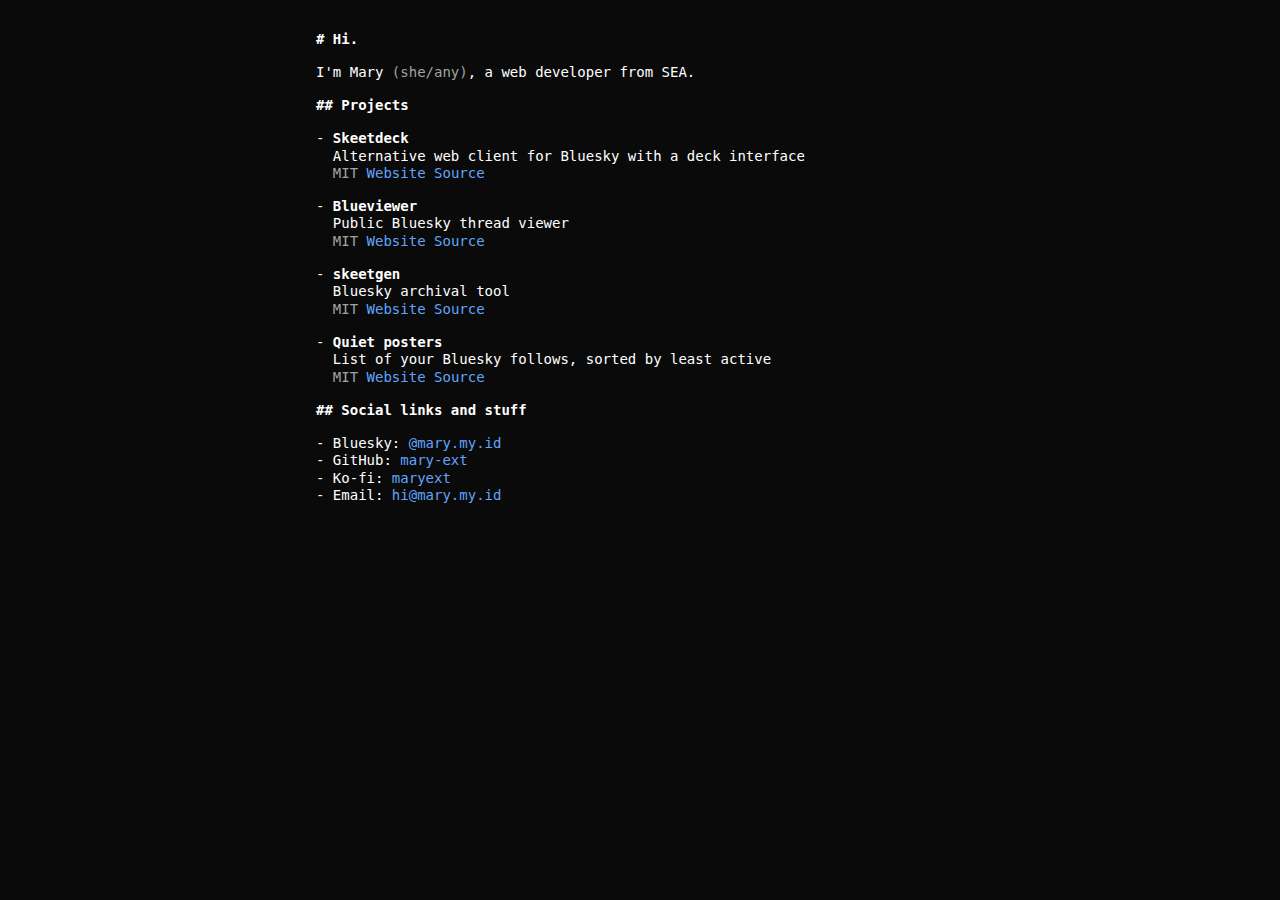
==== index.html @ df1d2aec "updates" ====
<!doctype html>
<html>

<head>
	<meta charset='utf-8' />
	<meta name='viewport' content='width=device-width, initial-scale=1.0' />
	<link rel='stylesheet' href='https://fonts.bunny.net' />
	<link rel='stylesheet' href='https://fonts.bunny.net/css?family=jetbrains-mono' />
	<link rel='stylesheet' href='./style.css' />
	<title>Mary</title>
</head>

<body>
	<!-- <nav>
		<span><a href='/'>Home</a></span>
	</nav> -->

	<main>
		<h1>Hi.</h1>

		<p>I'm Mary <small>(she/any)</small>, a web developer from SEA.</p>

		<h2>Projects</h2>

		<ul>
			<li role='article'>
				<header>
					<h3>Skeetdeck</h3>
					<p>Alternative web client for Bluesky with a deck interface</p>
					<small>MIT</small>
					<small><a href='https://skeetdeck.pages.dev'>Website</a></small>
					<small><a href='https://github.com/mary-ext/langit'>Source</a></small>
				</header>
			</li>

			<li role='article'>
				<header>
					<h3>Blueviewer</h3>
					<p>Public Bluesky thread viewer</p>
					<small>MIT</small>
					<small><a href='https://blueviewer.pages.dev'>Website</a></small>
					<small><a href='https://github.com/mary-ext/blueviewer'>Source</a></small>
				</header>
			</li>

			<li role='article'>
				<header>
					<h3>skeetgen</h3>
					<p>Bluesky archival tool</p>
					<small>MIT</small>
					<small><a href='https://mary-ext.github.io/skeetgen'>Website</a></small>
					<small><a href='https://github.com/mary-ext/skeetgen'>Source</a></small>
				</header>
			</li>

			<li role='article'>
				<header>
					<h3>Quiet posters</h3>
					<p>List of your Bluesky follows, sorted by least active</p>
					<small>MIT</small>
					<small><a href='https://mary-ext.github.io/bluesky-quiet-posters'>Website</a></small>
					<small><a href='https://github.com/mary-ext/bluesky-quiet-posters'>Source</a></small>
				</header>
			</li>
		</ul>

		<h2>Social links and stuff</h2>

		<ul>
			<li>Bluesky: <a rel='me' href='https://bsky.app/profile/mary.my.id'>@mary.my.id</a></li>
			<li>GitHub: <a href='https://github.com/mary-ext'>mary-ext</a></li>
			<li>Ko-fi: <a href='https://ko-fi.com/maryext'>maryext</a></li>
			<li>Email: <a href='mailto:hi@mary.my.id'>hi@mary.my.id</a></li>
		</ul>
	</main>
</body>

</html>
---- style.css ----
*,
*::before,
*::after {
	box-sizing: border-box;
}

html {
	background: rgb(10 10 10);
	color: rgb(255 255 255);
	color-scheme: dark;
	font-size: 14px;
	line-height: 1.25rem;
}

body {
	font-family: 'JetBrains Mono NL', 'JetBrains Mono', monospace;
	font-variant-ligatures: none;
	font-feature-settings: 'liga' 0;
	max-width: 680px;
	margin: 0 auto;
	padding: 16px;
}

button,
input,
select,
textarea,
optgroup,
*::placeholder {
	font: inherit;
	text-transform: none;
}

code,
pre,
kbd,
samp {
	font: inherit;
}

summary {
	display: list-item;
}

b,
strong {
	font-weight: bold;
}

h1,
h2,
h3,
h4,
h5,
h6,
p {
	margin-block-start: 1.1rem;
	margin-block-end: 1.1rem;
}

h1,
h2,
h3,
h4,
h5,
h6 {
	font-size: inherit;
	font-weight: bold;
}

h1::before {
	content: '# ';
	content: '# ' / '';
}

h2::before {
	content: '## ';
	content: '## ' / '';
}

h3::before {
	content: '### ';
	content: '### ' / '';
}

h4::before {
	content: '#### ';
	content: '#### ' / '';
}

h5::before {
	content: '##### ';
	content: '##### ' / '';
}

h6::before {
	content: '###### ';
	content: '###### ' / '';
}

hr {
	color: rgb(163 163 163);
	border: 0;
	margin: 1.15rem 0;
}

hr::before {
	content: '---';
	content: '---' / '';
}

ul {
	list-style-type: '- ';
	padding-inline-start: 2ch;
}

ol {
	padding-inline-start: 3ch;
}

li[role=article]+li[role=article] {
	margin-top: 1.1rem;
}

li header {
	margin: 0;
}

li h1::before,
li h2::before,
li h3::before,
li h4::before,
li h5::before,
li h6::before {
	content: unset;
}

blockquote {
	color: Mark;
	position: relative;
	margin-block-start: 1.1rem;
	margin-block-end: 1.1rem;
	margin-inline-start: 2ch;
}

blockquote::before {
	content: '>';
	content: '>' / '';
	position: absolute;
	top: 0;
	bottom: 0;
	left: -2ch;
}

header {
	margin-block-start: 1.1rem;
	margin-block-end: 1.1rem;
}

header h1,
header h2,
header h3,
header h4,
header h5,
header h6,
header p {
	margin-block-start: 0;
	margin-block-end: 0;
}

a {
	color: rgb(96 165 250);
	text-decoration: none;
}

a:hover {
	text-decoration: underline;
}

small {
	font-size: inherit;
	color: rgb(163 163 163);
}

code {
	color: #006161;
}

code::before,
code::after {
	content: '`';
	content: '`' / '';
}

pre {
	margin: 2ch 0;
}

pre code {
	color: currentColor;
	display: block;
	overflow-x: auto;
}

pre code::before,
pre code::after {
	content: unset;
}

pre::before,
pre::after {
	content: '```';
	content: '```' / '';
	display: block;
	color: #555;
}

nav {
	display: flex;
	gap: 2ch;
	margin-block-end: 1.1rem;
}

nav span::before,
nav span::after {
	color: rgb(163 163 163);
}

nav span::before {
	content: '[';
	content: '[' / '';
}

nav span::after {
	content: ']';
	content: ']' / '';
}

main {
	margin-block-start: 1.1rem;
}
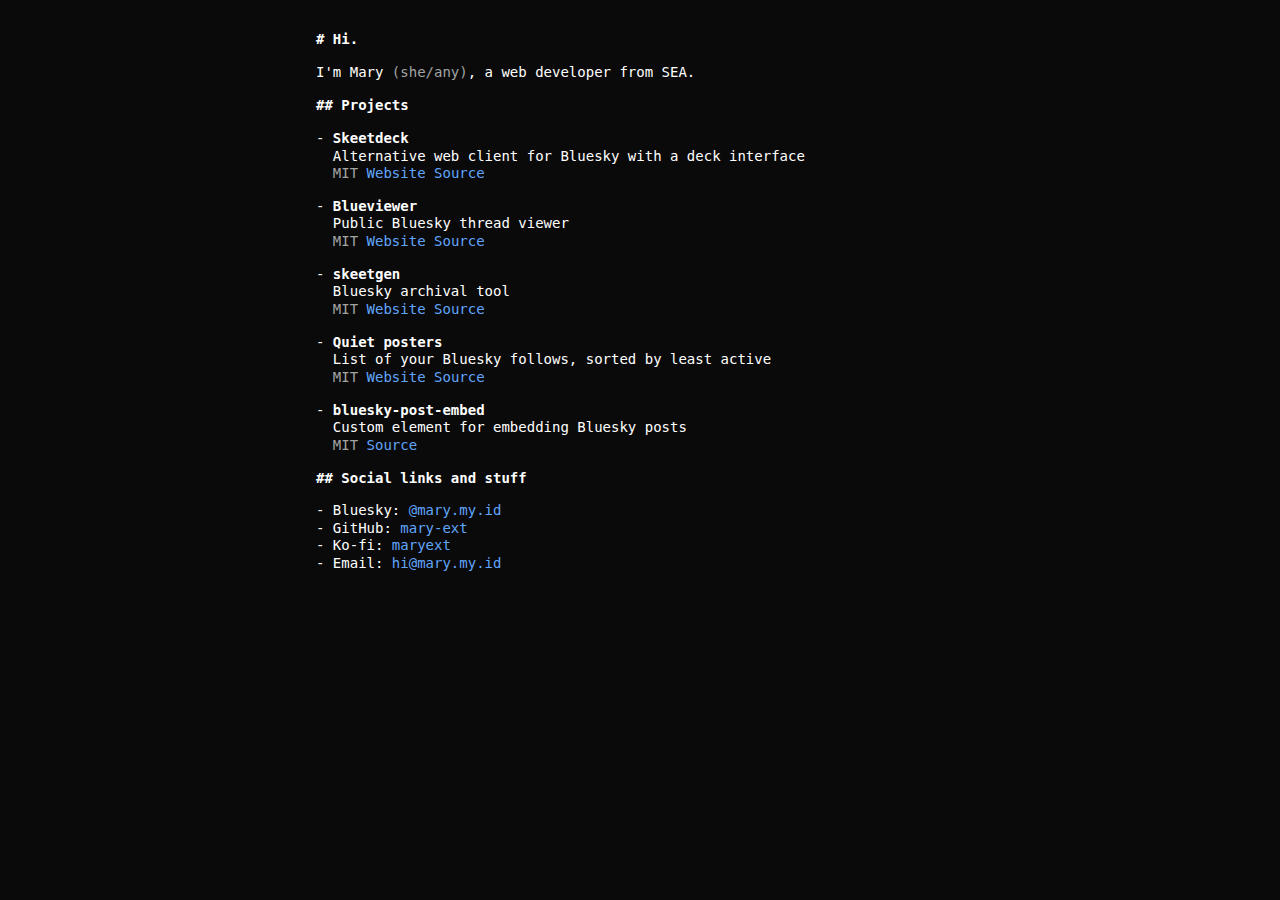
==== commit 62c269de: "add bluesky-post-embed" ====
--- a/index.html
+++ b/index.html
@@ -62,6 +62,15 @@
 					<small><a href='https://github.com/mary-ext/bluesky-quiet-posters'>Source</a></small>
 				</header>
 			</li>
+
+			<li role='article'>
+				<header>
+					<h3>bluesky-post-embed</h3>
+					<p>Custom element for embedding Bluesky posts</p>
+					<small>MIT</small>
+					<small><a href='https://github.com/mary-ext/bluesky-post-embed'>Source</a></small>
+				</header>
+			</li>
 		</ul>
 
 		<h2>Social links and stuff</h2>
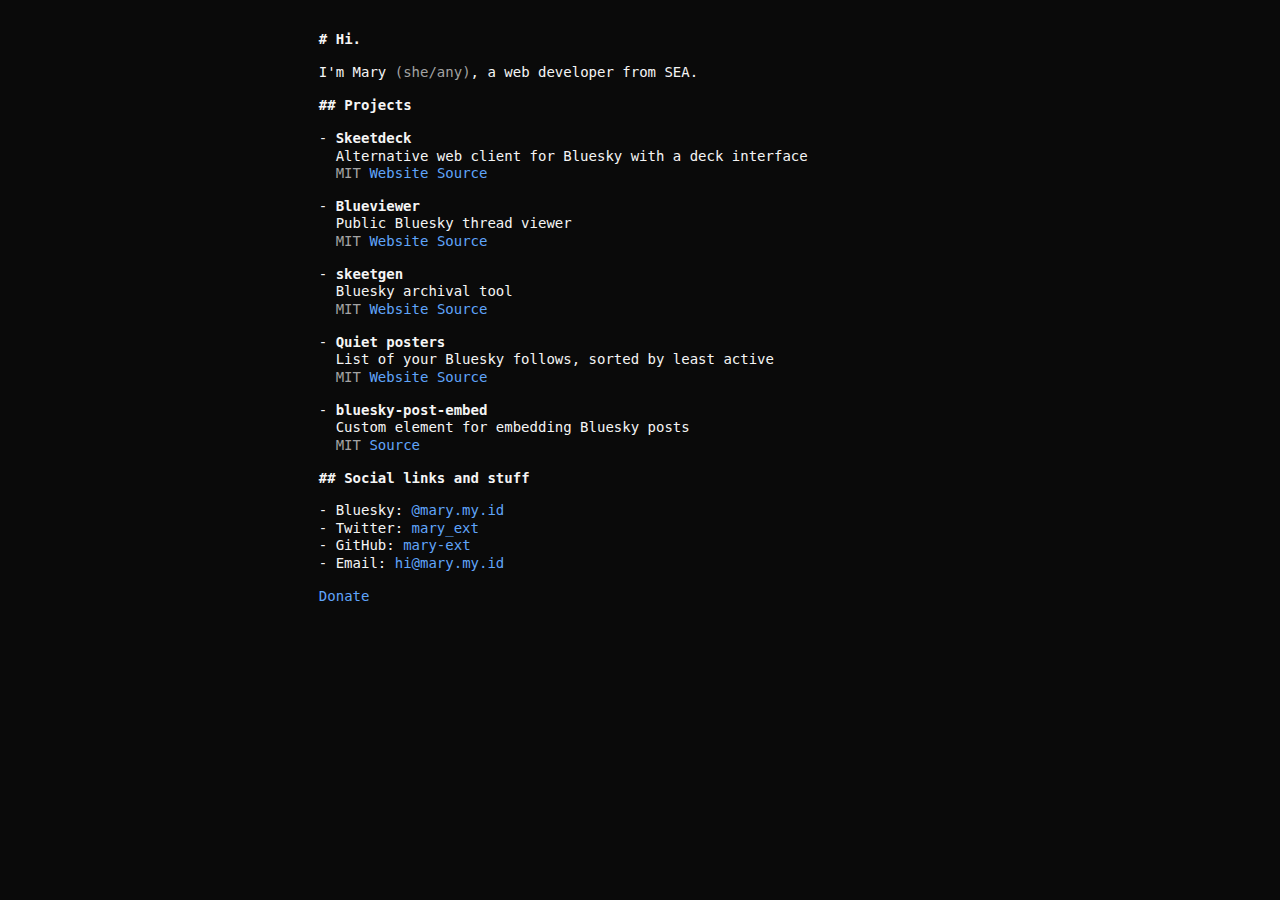
==== commit 55c5c2df: "push" ====
--- a/index.html
+++ b/index.html
@@ -1,87 +1,87 @@
-<!doctype html>
+<!DOCTYPE html>
 <html>
+	<head>
+		<meta charset="utf-8" />
+		<meta name="viewport" content="width=device-width, initial-scale=1.0" />
+		<link rel="stylesheet" href="https://fonts.bunny.net" />
+		<link rel="stylesheet" href="https://fonts.bunny.net/css?family=jetbrains-mono" />
+		<link rel="stylesheet" href="./style.css" />
+		<title>Mary</title>
+	</head>
 
-<head>
-	<meta charset='utf-8' />
-	<meta name='viewport' content='width=device-width, initial-scale=1.0' />
-	<link rel='stylesheet' href='https://fonts.bunny.net' />
-	<link rel='stylesheet' href='https://fonts.bunny.net/css?family=jetbrains-mono' />
-	<link rel='stylesheet' href='./style.css' />
-	<title>Mary</title>
-</head>
-
-<body>
-	<!-- <nav>
+	<body>
+		<!-- <nav>
 		<span><a href='/'>Home</a></span>
 	</nav> -->
 
-	<main>
-		<h1>Hi.</h1>
+		<main>
+			<h1>Hi.</h1>
 
-		<p>I'm Mary <small>(she/any)</small>, a web developer from SEA.</p>
+			<p>I'm Mary <small>(she/any)</small>, a web developer from SEA.</p>
 
-		<h2>Projects</h2>
+			<h2>Projects</h2>
 
-		<ul>
-			<li role='article'>
-				<header>
-					<h3>Skeetdeck</h3>
-					<p>Alternative web client for Bluesky with a deck interface</p>
-					<small>MIT</small>
-					<small><a href='https://skeetdeck.pages.dev'>Website</a></small>
-					<small><a href='https://github.com/mary-ext/langit'>Source</a></small>
-				</header>
-			</li>
+			<ul>
+				<li role="article">
+					<header>
+						<h3>Skeetdeck</h3>
+						<p>Alternative web client for Bluesky with a deck interface</p>
+						<small>MIT</small>
+						<small><a href="https://skeetdeck.pages.dev">Website</a></small>
+						<small><a href="https://github.com/mary-ext/langit">Source</a></small>
+					</header>
+				</li>
 
-			<li role='article'>
-				<header>
-					<h3>Blueviewer</h3>
-					<p>Public Bluesky thread viewer</p>
-					<small>MIT</small>
-					<small><a href='https://blueviewer.pages.dev'>Website</a></small>
-					<small><a href='https://github.com/mary-ext/blueviewer'>Source</a></small>
-				</header>
-			</li>
+				<li role="article">
+					<header>
+						<h3>Blueviewer</h3>
+						<p>Public Bluesky thread viewer</p>
+						<small>MIT</small>
+						<small><a href="https://blueviewer.pages.dev">Website</a></small>
+						<small><a href="https://github.com/mary-ext/blueviewer">Source</a></small>
+					</header>
+				</li>
 
-			<li role='article'>
-				<header>
-					<h3>skeetgen</h3>
-					<p>Bluesky archival tool</p>
-					<small>MIT</small>
-					<small><a href='https://mary-ext.github.io/skeetgen'>Website</a></small>
-					<small><a href='https://github.com/mary-ext/skeetgen'>Source</a></small>
-				</header>
-			</li>
+				<li role="article">
+					<header>
+						<h3>skeetgen</h3>
+						<p>Bluesky archival tool</p>
+						<small>MIT</small>
+						<small><a href="https://mary-ext.github.io/skeetgen">Website</a></small>
+						<small><a href="https://github.com/mary-ext/skeetgen">Source</a></small>
+					</header>
+				</li>
 
-			<li role='article'>
-				<header>
-					<h3>Quiet posters</h3>
-					<p>List of your Bluesky follows, sorted by least active</p>
-					<small>MIT</small>
-					<small><a href='https://mary-ext.github.io/bluesky-quiet-posters'>Website</a></small>
-					<small><a href='https://github.com/mary-ext/bluesky-quiet-posters'>Source</a></small>
-				</header>
-			</li>
+				<li role="article">
+					<header>
+						<h3>Quiet posters</h3>
+						<p>List of your Bluesky follows, sorted by least active</p>
+						<small>MIT</small>
+						<small><a href="https://mary-ext.github.io/bluesky-quiet-posters">Website</a></small>
+						<small><a href="https://github.com/mary-ext/bluesky-quiet-posters">Source</a></small>
+					</header>
+				</li>
 
-			<li role='article'>
-				<header>
-					<h3>bluesky-post-embed</h3>
-					<p>Custom element for embedding Bluesky posts</p>
-					<small>MIT</small>
-					<small><a href='https://github.com/mary-ext/bluesky-post-embed'>Source</a></small>
-				</header>
-			</li>
-		</ul>
+				<li role="article">
+					<header>
+						<h3>bluesky-post-embed</h3>
+						<p>Custom element for embedding Bluesky posts</p>
+						<small>MIT</small>
+						<small><a href="https://github.com/mary-ext/bluesky-post-embed">Source</a></small>
+					</header>
+				</li>
+			</ul>
 
-		<h2>Social links and stuff</h2>
+			<h2>Social links and stuff</h2>
 
-		<ul>
-			<li>Bluesky: <a rel='me' href='https://bsky.app/profile/mary.my.id'>@mary.my.id</a></li>
-			<li>GitHub: <a href='https://github.com/mary-ext'>mary-ext</a></li>
-			<li>Ko-fi: <a href='https://ko-fi.com/maryext'>maryext</a></li>
-			<li>Email: <a href='mailto:hi@mary.my.id'>hi@mary.my.id</a></li>
-		</ul>
-	</main>
-</body>
+			<ul>
+				<li>Bluesky: <a rel="me" href="https://bsky.app/profile/mary.my.id">@mary.my.id</a></li>
+				<li>Twitter: <a rel="me" href="https://twitter.com/mary_ext">mary_ext</a></li>
+				<li>GitHub: <a href="https://github.com/mary-ext">mary-ext</a></li>
+				<li>Email: <a href="mailto:hi@mary.my.id">hi@mary.my.id</a></li>
+			</ul>
 
-</html>+			<p><a href="./donate.html">Donate</a></p>
+		</main>
+	</body>
+</html>
--- a/style.css
+++ b/style.css
@@ -4,9 +4,18 @@
 	box-sizing: border-box;
 }
 
+:root {
+	--background-primary: #0a0a0a;
+	--text-primary: #f5f5f5;
+	--text-secondary: #a3a3a3;
+	--text-tertiary: #737373;
+	--text-accent: #60a5fa;
+	--text-quote: #86efac;
+}
+
 html {
-	background: rgb(10 10 10);
-	color: rgb(255 255 255);
+	background: var(--background-primary);
+	color: var(--text-primary);
 	color-scheme: dark;
 	font-size: 14px;
 	line-height: 1.25rem;
@@ -16,7 +25,7 @@
 	font-family: 'JetBrains Mono NL', 'JetBrains Mono', monospace;
 	font-variant-ligatures: none;
 	font-feature-settings: 'liga' 0;
-	max-width: 680px;
+	max-width: 80ch;
 	margin: 0 auto;
 	padding: 16px;
 }
@@ -99,7 +108,8 @@
 }
 
 hr {
-	color: rgb(163 163 163);
+	color: var(--text-tertiary);
+	text-align: center;
 	border: 0;
 	margin: 1.15rem 0;
 }
@@ -118,7 +128,7 @@
 	padding-inline-start: 3ch;
 }
 
-li[role=article]+li[role=article] {
+li[role='article'] + li[role='article'] {
 	margin-top: 1.1rem;
 }
 
@@ -136,7 +146,7 @@
 }
 
 blockquote {
-	color: Mark;
+	color: var(--text-quote);
 	position: relative;
 	margin-block-start: 1.1rem;
 	margin-block-end: 1.1rem;
@@ -169,7 +179,7 @@
 }
 
 a {
-	color: rgb(96 165 250);
+	color: #60a5fa;
 	text-decoration: none;
 }
 
@@ -179,11 +189,11 @@
 
 small {
 	font-size: inherit;
-	color: rgb(163 163 163);
+	color: var(--text-secondary);
 }
 
 code {
-	color: #006161;
+	color: var(--text-quote);
 }
 
 code::before,
@@ -212,7 +222,7 @@
 	content: '```';
 	content: '```' / '';
 	display: block;
-	color: #555;
+	color: var(--text-tertiary);
 }
 
 nav {
@@ -223,7 +233,7 @@
 
 nav span::before,
 nav span::after {
-	color: rgb(163 163 163);
+	color: var(--text-tertiary);
 }
 
 nav span::before {
@@ -238,4 +248,10 @@
 
 main {
 	margin-block-start: 1.1rem;
-}+}
+
+.icon {
+	height: 1em;
+	width: 1em;
+	vertical-align: -2px;
+}
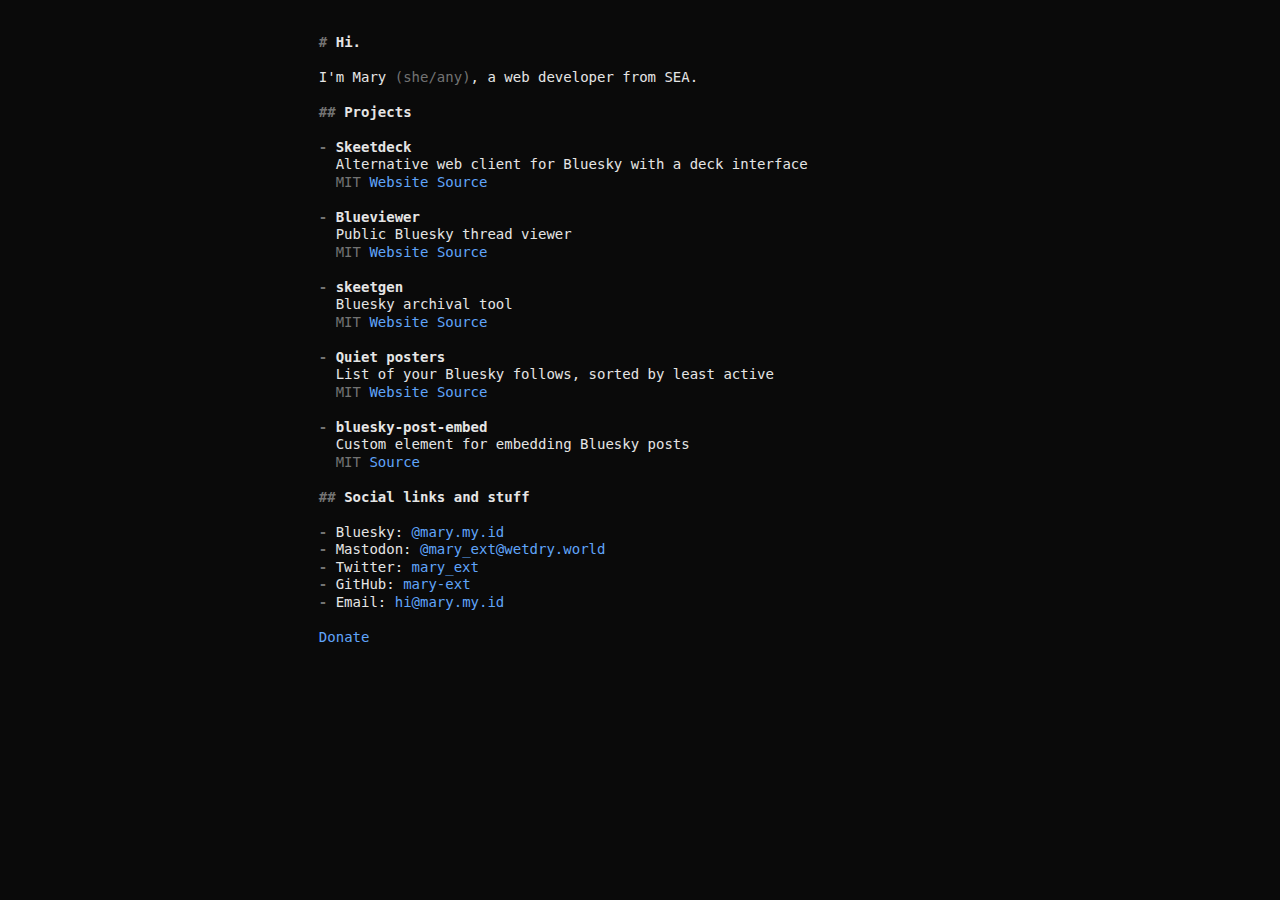
==== commit 4d661b15: "push" ====
--- a/index.html
+++ b/index.html
@@ -76,6 +76,7 @@
 
 			<ul>
 				<li>Bluesky: <a rel="me" href="https://bsky.app/profile/mary.my.id">@mary.my.id</a></li>
+				<li>Mastodon: <a rel="me" href="https://wetdry.world/@mary_ext">@mary_ext@wetdry.world</a></li>
 				<li>Twitter: <a rel="me" href="https://twitter.com/mary_ext">mary_ext</a></li>
 				<li>GitHub: <a href="https://github.com/mary-ext">mary-ext</a></li>
 				<li>Email: <a href="mailto:hi@mary.my.id">hi@mary.my.id</a></li>
--- a/style.css
+++ b/style.css
@@ -6,11 +6,11 @@
 
 :root {
 	--background-primary: #0a0a0a;
-	--text-primary: #f5f5f5;
-	--text-secondary: #a3a3a3;
-	--text-tertiary: #737373;
+	--text-primary: #e5e5e5;
+	--text-secondary: #737373;
 	--text-accent: #60a5fa;
-	--text-quote: #86efac;
+	--text-quote: #bbf7d0;
+	--line-height: 1.25rem;
 }
 
 html {
@@ -18,7 +18,7 @@
 	color: var(--text-primary);
 	color-scheme: dark;
 	font-size: 14px;
-	line-height: 1.25rem;
+	line-height: var(--line-height);
 }
 
 body {
@@ -63,8 +63,8 @@
 h5,
 h6,
 p {
-	margin-block-start: 1.1rem;
-	margin-block-end: 1.1rem;
+	margin-block-start: var(--line-height);
+	margin-block-end: var(--line-height);
 }
 
 h1,
@@ -77,6 +77,15 @@
 	font-weight: bold;
 }
 
+h1::before,
+h2::before,
+h3::before,
+h4::before,
+h5::before,
+h6::before {
+	color: var(--text-secondary);
+}
+
 h1::before {
 	content: '# ';
 	content: '# ' / '';
@@ -108,10 +117,10 @@
 }
 
 hr {
-	color: var(--text-tertiary);
+	color: var(--text-secondary);
 	text-align: center;
 	border: 0;
-	margin: 1.15rem 0;
+	margin: var(--line-height) 0;
 }
 
 hr::before {
@@ -121,7 +130,12 @@
 
 ul {
 	list-style-type: '- ';
+	margin: var(--line-height) 0;
 	padding-inline-start: 2ch;
+}
+ul li::marker {
+	font-weight: bold;
+	color: var(--text-secondary);
 }
 
 ol {
@@ -129,7 +143,7 @@
 }
 
 li[role='article'] + li[role='article'] {
-	margin-top: 1.1rem;
+	margin-top: var(--line-height);
 }
 
 li header {
@@ -148,8 +162,8 @@
 blockquote {
 	color: var(--text-quote);
 	position: relative;
-	margin-block-start: 1.1rem;
-	margin-block-end: 1.1rem;
+	margin-block-start: var(--line-height);
+	margin-block-end: var(--line-height);
 	margin-inline-start: 2ch;
 }
 
@@ -194,35 +208,11 @@
 
 code {
 	color: var(--text-quote);
-}
-
-code::before,
-code::after {
-	content: '`';
-	content: '`' / '';
+	overflow-wrap: break-word;
 }
 
 pre {
 	margin: 2ch 0;
-}
-
-pre code {
-	color: currentColor;
-	display: block;
-	overflow-x: auto;
-}
-
-pre code::before,
-pre code::after {
-	content: unset;
-}
-
-pre::before,
-pre::after {
-	content: '```';
-	content: '```' / '';
-	display: block;
-	color: var(--text-tertiary);
 }
 
 nav {
@@ -233,7 +223,7 @@
 
 nav span::before,
 nav span::after {
-	color: var(--text-tertiary);
+	color: var(--text-secondary);
 }
 
 nav span::before {
@@ -249,9 +239,3 @@
 main {
 	margin-block-start: 1.1rem;
 }
-
-.icon {
-	height: 1em;
-	width: 1em;
-	vertical-align: -2px;
-}
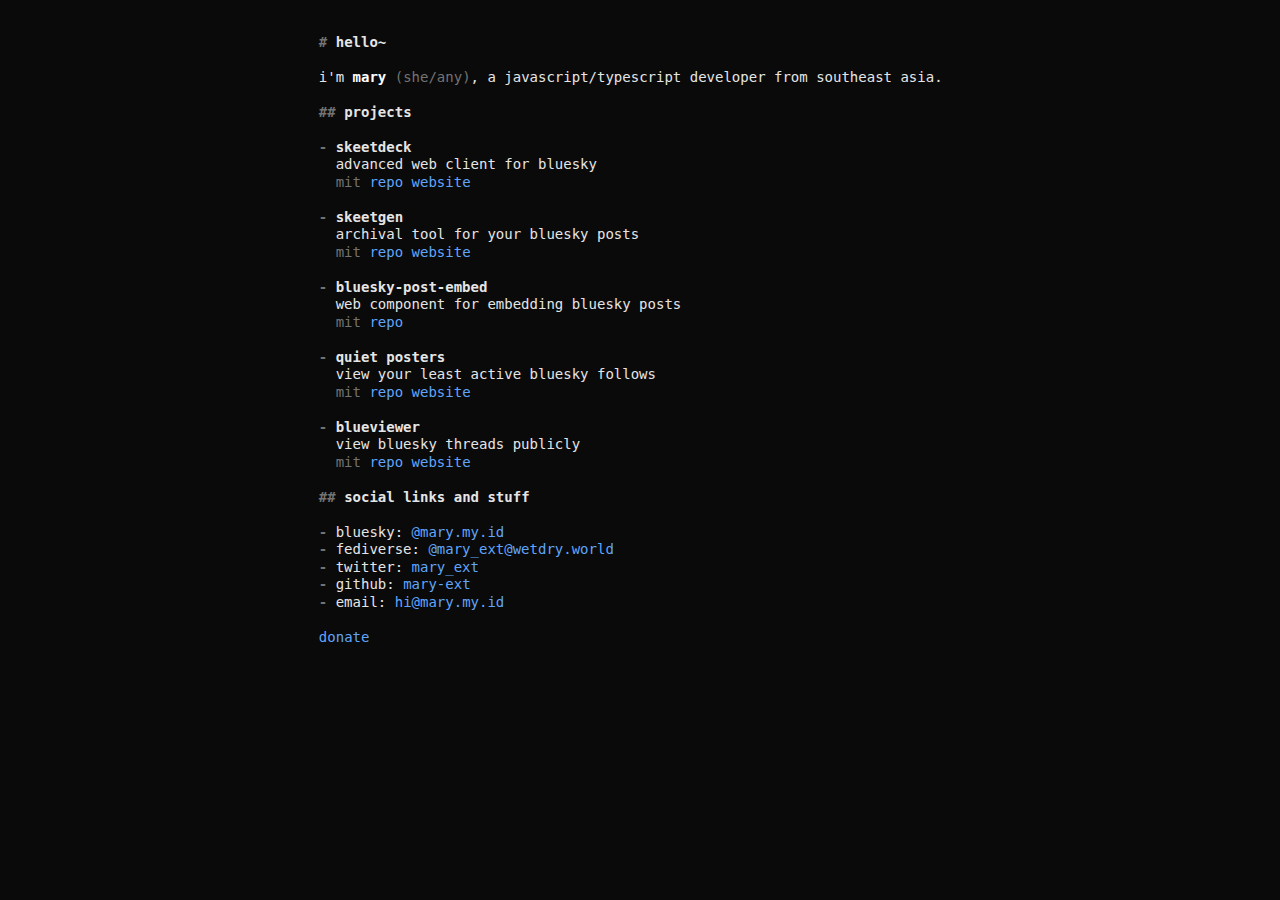
==== commit dd4bd12d: "push" ====
--- a/index.html
+++ b/index.html
@@ -15,74 +15,77 @@
 	</nav> -->
 
 		<main>
-			<h1>Hi.</h1>
+			<h1>hello~</h1>
 
-			<p>I'm Mary <small>(she/any)</small>, a web developer from SEA.</p>
+			<p>
+				i'm <strong>mary</strong> <small>(she/any)</small>, a javascript/typescript developer from southeast
+				asia.
+			</p>
 
-			<h2>Projects</h2>
+			<h2>projects</h2>
 
 			<ul>
 				<li role="article">
 					<header>
-						<h3>Skeetdeck</h3>
-						<p>Alternative web client for Bluesky with a deck interface</p>
-						<small>MIT</small>
-						<small><a href="https://skeetdeck.pages.dev">Website</a></small>
-						<small><a href="https://github.com/mary-ext/langit">Source</a></small>
-					</header>
-				</li>
-
-				<li role="article">
-					<header>
-						<h3>Blueviewer</h3>
-						<p>Public Bluesky thread viewer</p>
-						<small>MIT</small>
-						<small><a href="https://blueviewer.pages.dev">Website</a></small>
-						<small><a href="https://github.com/mary-ext/blueviewer">Source</a></small>
+						<h3>skeetdeck</h3>
+						<p>advanced web client for bluesky</p>
+						<small>mit</small>
+						<small><a href="https://github.com/mary-ext/langit">repo</a></small>
+						<small><a href="https://skeetdeck.pages.dev">website</a></small>
 					</header>
 				</li>
 
 				<li role="article">
 					<header>
 						<h3>skeetgen</h3>
-						<p>Bluesky archival tool</p>
-						<small>MIT</small>
-						<small><a href="https://mary-ext.github.io/skeetgen">Website</a></small>
-						<small><a href="https://github.com/mary-ext/skeetgen">Source</a></small>
-					</header>
-				</li>
-
-				<li role="article">
-					<header>
-						<h3>Quiet posters</h3>
-						<p>List of your Bluesky follows, sorted by least active</p>
-						<small>MIT</small>
-						<small><a href="https://mary-ext.github.io/bluesky-quiet-posters">Website</a></small>
-						<small><a href="https://github.com/mary-ext/bluesky-quiet-posters">Source</a></small>
+						<p>archival tool for your bluesky posts</p>
+						<small>mit</small>
+						<small><a href="https://github.com/mary-ext/skeetgen">repo</a></small>
+						<small><a href="https://mary-ext.github.io/skeetgen">website</a></small>
 					</header>
 				</li>
 
 				<li role="article">
 					<header>
 						<h3>bluesky-post-embed</h3>
-						<p>Custom element for embedding Bluesky posts</p>
-						<small>MIT</small>
-						<small><a href="https://github.com/mary-ext/bluesky-post-embed">Source</a></small>
+						<p>web component for embedding bluesky posts</p>
+						<small>mit</small>
+						<small><a href="https://github.com/mary-ext/bluesky-post-embed">repo</a></small>
+					</header>
+				</li>
+
+				<li role="article">
+					<header>
+						<h3>quiet posters</h3>
+						<p>view your least active bluesky follows</p>
+						<small>mit</small>
+						<small><a href="https://github.com/mary-ext/bluesky-quiet-posters">repo</a></small>
+						<small><a href="https://mary-ext.github.io/bluesky-quiet-posters">website</a></small>
+					</header>
+				</li>
+
+				<li role="article">
+					<header>
+						<h3>blueviewer</h3>
+						<p>view bluesky threads publicly</p>
+						<small>mit</small>
+						<small><a href="https://github.com/mary-ext/blueviewer">repo</a></small>
+						<small><a href="https://blueviewer.pages.dev">website</a></small>
 					</header>
 				</li>
 			</ul>
 
-			<h2>Social links and stuff</h2>
+			<h2>social links and stuff</h2>
 
 			<ul>
-				<li>Bluesky: <a rel="me" href="https://bsky.app/profile/mary.my.id">@mary.my.id</a></li>
-				<li>Mastodon: <a rel="me" href="https://wetdry.world/@mary_ext">@mary_ext@wetdry.world</a></li>
-				<li>Twitter: <a rel="me" href="https://twitter.com/mary_ext">mary_ext</a></li>
-				<li>GitHub: <a href="https://github.com/mary-ext">mary-ext</a></li>
-				<li>Email: <a href="mailto:hi@mary.my.id">hi@mary.my.id</a></li>
+				<li>bluesky: <a rel="me" href="https://bsky.app/profile/mary.my.id">@mary.my.id</a></li>
+				<li>fediverse: <a rel="me" href="https://wetdry.world/@mary_ext">@mary_ext@wetdry.world</a></li>
+				<li>twitter: <a rel="me" href="https://twitter.com/mary_ext">mary_ext</a></li>
+				<li>github: <a href="https://github.com/mary-ext">mary-ext</a></li>
+				<li>email: <a href="mailto:hi@mary.my.id">hi@mary.my.id</a></li>
 			</ul>
 
-			<p><a href="./donate.html">Donate</a></p>
+			<p><a href="./donate.html">donate</a></p>
 		</main>
 	</body>
 </html>
--- a/style.css
+++ b/style.css
@@ -8,6 +8,7 @@
 	--background-primary: #0a0a0a;
 	--text-primary: #e5e5e5;
 	--text-secondary: #737373;
+	--text-strong: #ffffff;
 	--text-accent: #60a5fa;
 	--text-quote: #bbf7d0;
 	--line-height: 1.25rem;
@@ -53,6 +54,7 @@
 
 b,
 strong {
+	color: var(--text-strong);
 	font-weight: bold;
 }
 
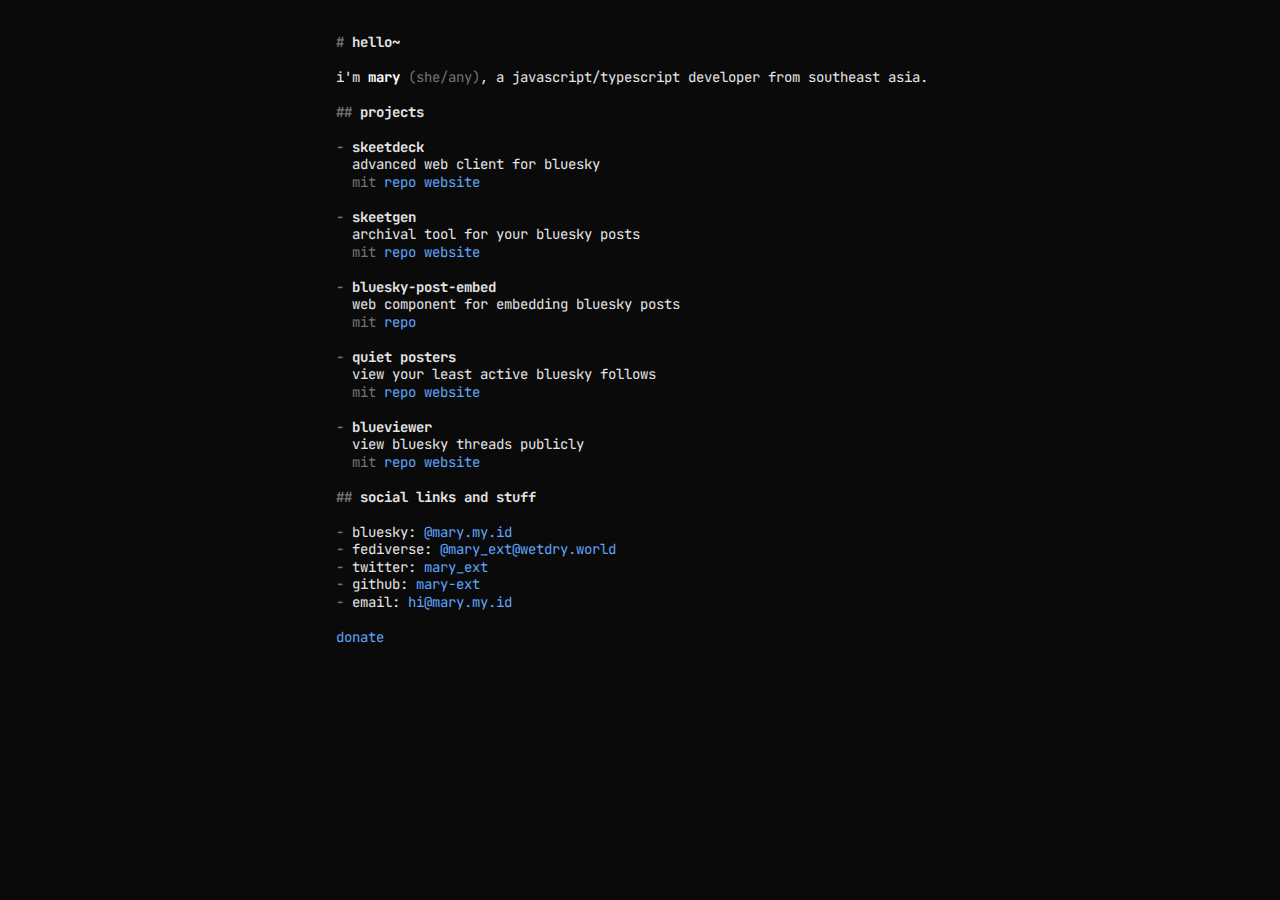
==== commit 9eaeee17: "push" ====
--- a/index.html
+++ b/index.html
@@ -3,10 +3,9 @@
 	<head>
 		<meta charset="utf-8" />
 		<meta name="viewport" content="width=device-width, initial-scale=1.0" />
-		<link rel="stylesheet" href="https://fonts.bunny.net" />
-		<link rel="stylesheet" href="https://fonts.bunny.net/css?family=jetbrains-mono" />
+		<link rel="stylesheet" href="https://fonts.googleapis.com/css2?family=JetBrains+Mono" />
 		<link rel="stylesheet" href="./style.css" />
-		<title>Mary</title>
+		<title>mary's personal site</title>
 	</head>
 
 	<body>
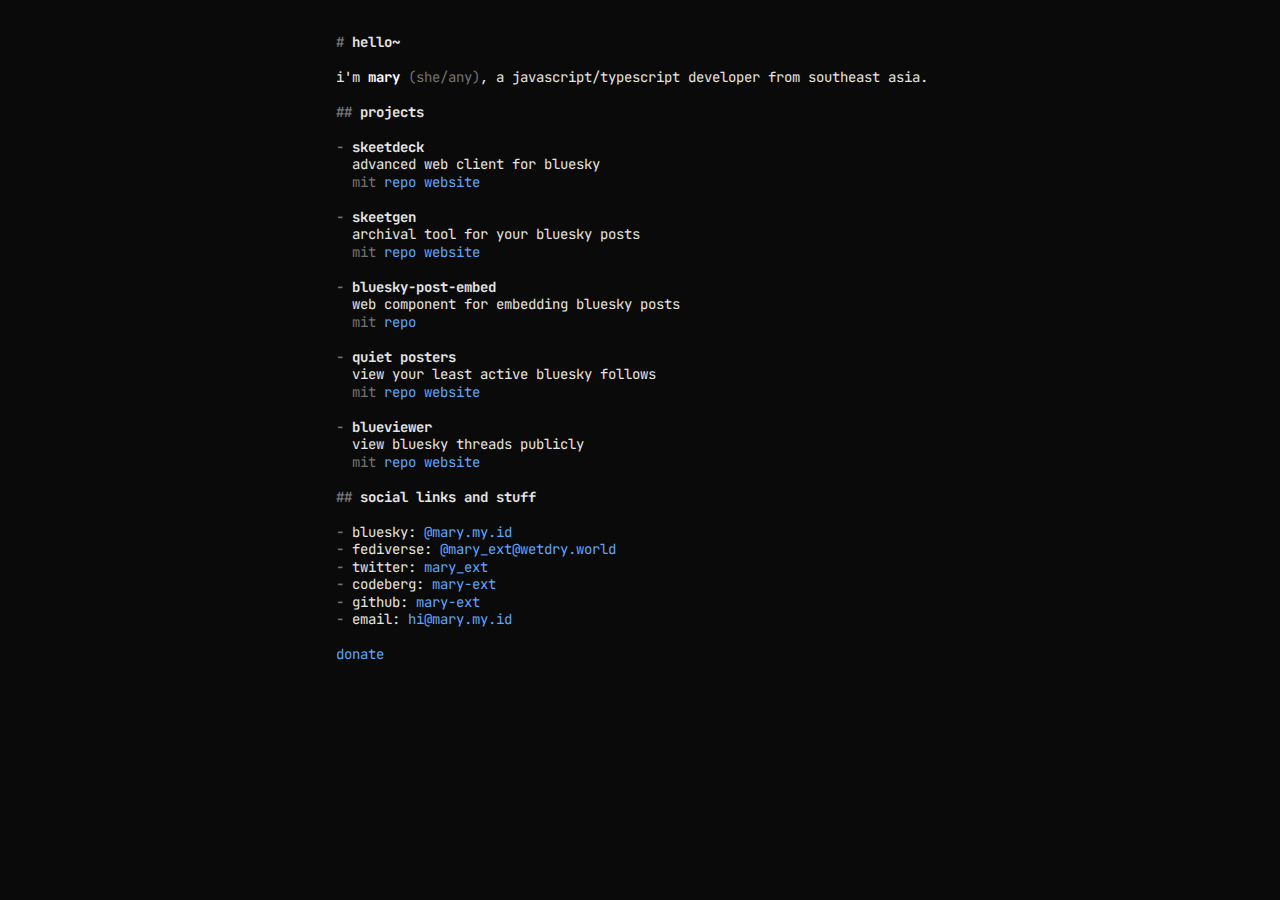
==== commit eaa0f485: "add codeberg" ====
--- a/index.html
+++ b/index.html
@@ -80,6 +80,7 @@
 				<li>bluesky: <a rel="me" href="https://bsky.app/profile/mary.my.id">@mary.my.id</a></li>
 				<li>fediverse: <a rel="me" href="https://wetdry.world/@mary_ext">@mary_ext@wetdry.world</a></li>
 				<li>twitter: <a rel="me" href="https://twitter.com/mary_ext">mary_ext</a></li>
+				<li>codeberg: <a href="https://codeberg.org/mary-ext">mary-ext</a></li>
 				<li>github: <a href="https://github.com/mary-ext">mary-ext</a></li>
 				<li>email: <a href="mailto:hi@mary.my.id">hi@mary.my.id</a></li>
 			</ul>
